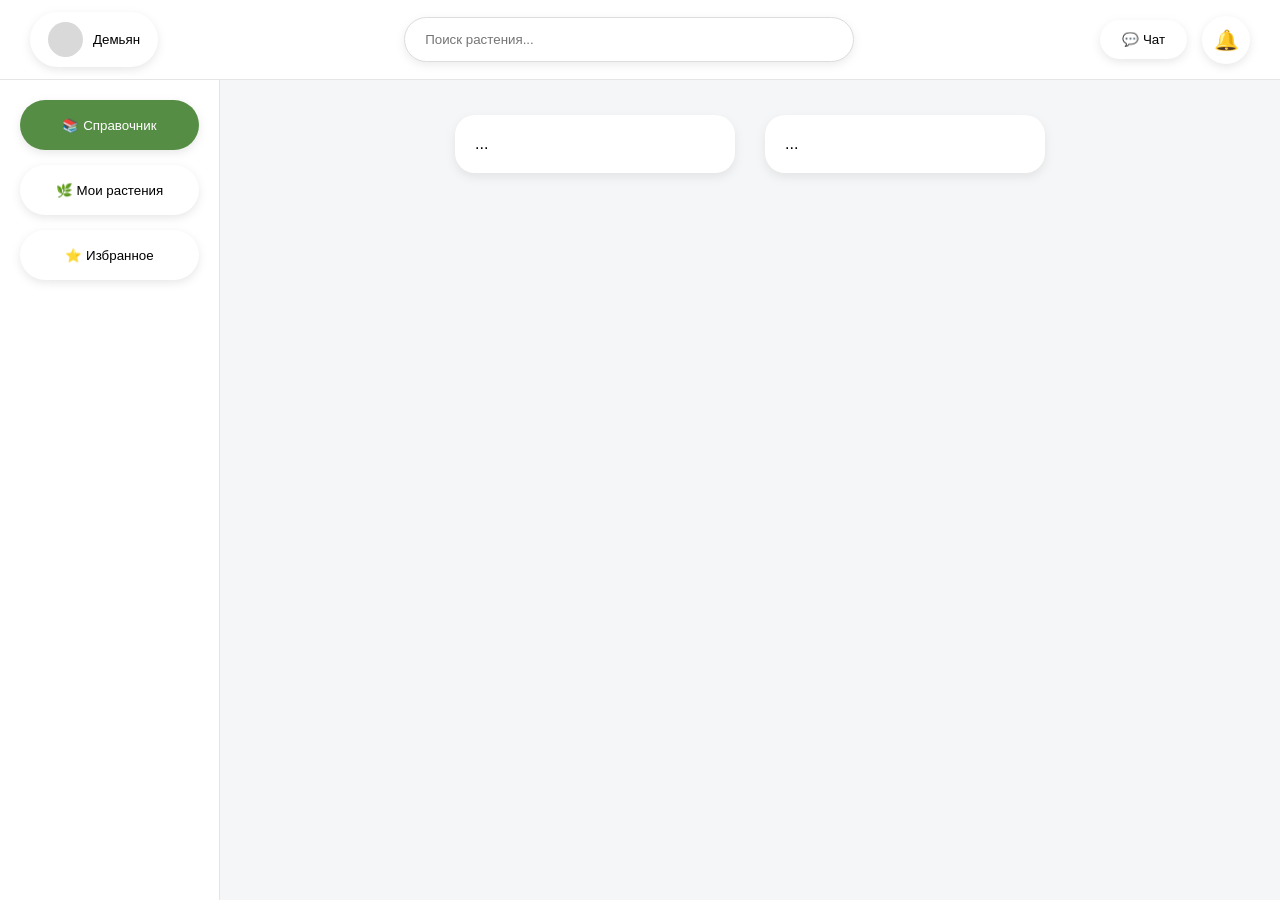
==== layouts/index.html @ 8041c528 "Added badge for notification and red button 'clear all'" ====
<!DOCTYPE html>
<html lang="ru">
<head>
    <meta charset="UTF-8">
    <meta name="viewport" content="width=device-width, initial-scale=1.0">
    <link rel="stylesheet" href="../styles/homePage.css">
    <link rel="icon" href="../images/icon.png" type="image/png">
    <title>PlantCare</title>
</head>
<body>
    <header>

    <button class="account-btn" data-page="account">
        <div class="account-icon"></div>
        Демьян
    </button>

    <input class="search" type="text" placeholder="Поиск растения...">

    <div class="header-right">

        <button class="chat-btn" data-page="chat">
            💬 Чат
        </button>

        <button class="notification-btn" data-page="notifications">
            🔔
            <span class="notification-badge" id="notification-badge"></span>
        </button>

    </div>

</header>

    <main>
        <aside>

            <button class="menu-btn active" data-page="catalog">
                📚 Справочник
            </button>

            <button class="menu-btn" data-page="myPlants">
                🌿 Мои растения
            </button>

            <button class="menu-btn" data-page="favorites">
                ⭐ Избранное
            </button>

        </aside>

        <section id="content"></section>
    </main>

    <script src="../scripts/app.js"></script>
</body>
</html>
---- styles/homePage.css ----
*{
    margin: 0;
    padding: 0;
    box-sizing: border-box;
    font-family: Arial, Helvetica, sans-serif;
}

body{
    background: #f5f6f7;
    height: 100vh;
}

header{
    height: 80px;
    display: flex;
    align-items: center;
    justify-content: space-between;
    padding: 0 30px;
    background: #FFFFFF;
    border-bottom: 1px solid #e5e5e5;
}

.account-btn{
    display: flex;
    align-items: center;
    gap: 10px;
    padding: 10px 18px;
    border: none;
    border-radius: 50px;
    background: white;
    cursor: pointer;
    box-shadow: 0 3px 8px rgba(128,128,128,.18);
    transition: .2s;
}

.account-btn:hover{
    background: #C8D030;
}

.account-icon{
    width: 35px;
    height: 35px;
    border-radius: 50%;
    background: #d9d9d9;
}

.search{
    width: 450px;
    height: 45px;
    border-radius: 50px;
    border: 1px solid #dddddd;
    padding: 0 20px;
    outline: none;
    box-shadow: 0 3px 8px rgba(128,128,128,.15);
}

.header-right{
    display: flex;
    align-items: center;
    gap: 15px;
}

.chat-btn{
    padding: 12px 22px;
    border: none;
    border-radius: 50px;
    background: white;
    cursor: pointer;
    box-shadow: 0 3px 8px rgba(128,128,128,.18);
    transition: .2s;
}

.chat-btn:hover{
    background: #C8D030;
}

.notification-btn{
    position: relative;
    width: 48px;
    height: 48px;
    border: none;
    border-radius: 50%;
    background: white;
    cursor: pointer;
    box-shadow: 0 3px 8px rgba(128,128,128,.18);
    transition: .2s;

    display: inline-flex;
    align-items: center;
    justify-content: center;
    font-size: 20px;
}

.notification-btn:hover{
    background: #C8D030;
}

.notification-badge {
    position: absolute;
    top: 2px;      
    right: 2px;    
    width: 12px; 
    height: 12px;
    background-color: #ff4d4f; 
    border-radius: 50%;
    border: 2px solid white; 
    
    display: none;  
    z-index: 10;  
}

.notifications-page {
    position: relative;
    min-height: 100%;
    display: flex;
    flex-direction: column;
    gap: 15px;
    padding-bottom: 80px;
}

.notifications-list {
    display: flex;
    flex-direction: column;
    gap: 15px;
}

.notification-card {
    background: white;
    padding: 20px;
    border-radius: 20px;
    box-shadow: 0 4px 10px rgba(128, 128, 128, .15);
    display: flex;
    justify-content: space-between;
    align-items: flex-start;
    position: relative;
    transition: transform 0.2s, opacity 0.2s;
}

.notification-content h3 {
    margin-bottom: 8px;
    color: #333;
    font-size: 1.1rem;
}

.notification-content p {
    color: #666;
    font-size: 0.95rem;
    line-height: 1.4;
}

.close-notification-btn {
    background: none;
    border: none;
    font-size: 20px;
    color: #999;
    cursor: pointer;
    transition: color 0.2s;
    padding: 0 5px;
    line-height: 1;
}

.close-notification-btn:hover {
    color: #568D44;
}

.clear-all-container {
    position: fixed;
    bottom: 35px;
    right: 35px;
    z-index: 10;
}

.clear-all-btn {
    height: 50px;
    padding: 0 25px;
    border: none;
    border-radius: 30px;
    background: #ff4d4f;
    color: #333;
    font-weight: bold;
    cursor: pointer;
    box-shadow: 0 4px 12px rgba(128, 128, 128, .25);
    transition: .2s;
}

.clear-all-btn:hover {
    background: #ff7875;
}

main{

    display: flex;

    height: calc(100vh - 80px);

}

aside{

    width: 220px;

    background: white;

    border-right: 1px solid #e5e5e5;

    padding: 20px;

    display: flex;
    flex-direction: column;
    gap: 15px;

}

.menu-btn{

    height: 50px;

    border: none;

    border-radius: 30px;

    background: white;

    cursor: pointer;

    box-shadow: 0 3px 8px rgba(128,128,128,.18);

    transition: .2s;

}

.menu-btn:hover{

    background: #C8D030;

}

.active{

    background: #568D44;

    color: white;

}

section{

    flex: 1;

    padding: 35px;

    overflow-y: auto;

}

.plants-container{

    display: flex;

    flex-wrap: wrap;

    justify-content: center;

    gap: 30px;

}

article{

    width: 280px;

    padding: 20px;

    background: white;

    border-radius: 20px;

    box-shadow: 0 4px 10px rgba(128,128,128,.15);

}

article h2{

    margin-bottom: 15px;

}

article p{

    margin-bottom: 10px;

}

article button{

    margin-top: 10px;

    width: 100%;

    height: 42px;

    border: none;

    border-radius: 30px;

    background: white;

    cursor: pointer;

    box-shadow: 0 3px 8px rgba(128,128,128,.18);

    transition: .2s;

}

article button:hover{

    background: #C8D030;

}
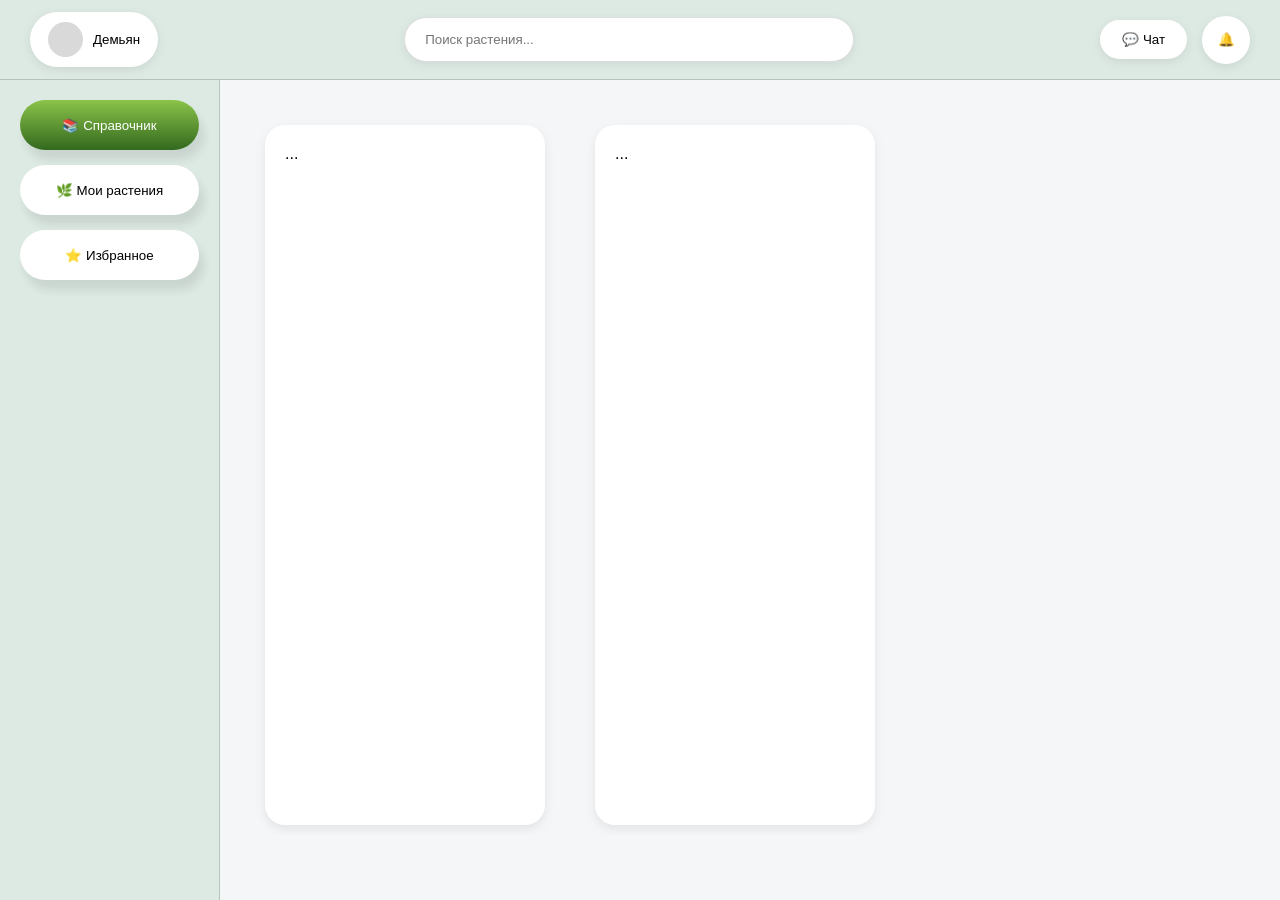
==== commit 848dc801: "Merge branch 'main' into cards" ====
--- a/layouts/index.html
+++ b/layouts/index.html
@@ -25,7 +25,6 @@
 
         <button class="notification-btn" data-page="notifications">
             🔔
-            <span class="notification-badge" id="notification-badge"></span>
         </button>
 
     </div>
--- a/styles/homePage.css
+++ b/styles/homePage.css
@@ -12,24 +12,34 @@
 
 header{
     height: 80px;
+
     display: flex;
     align-items: center;
     justify-content: space-between;
+
     padding: 0 30px;
-    background: #FFFFFF;
-    border-bottom: 1px solid #e5e5e5;
+
+    background: rgb(221, 234, 227);
+
+    border-bottom: 1px solid rgb(181, 195, 188);
 }
 
 .account-btn{
     display: flex;
     align-items: center;
     gap: 10px;
+
     padding: 10px 18px;
+
     border: none;
     border-radius: 50px;
-    background: white;
-    cursor: pointer;
+
+    background: white;
+
+    cursor: pointer;
+
     box-shadow: 0 3px 8px rgba(128,128,128,.18);
+
     transition: .2s;
 }
 
@@ -40,17 +50,23 @@
 .account-icon{
     width: 35px;
     height: 35px;
+
     border-radius: 50%;
+
     background: #d9d9d9;
 }
 
 .search{
     width: 450px;
     height: 45px;
+
     border-radius: 50px;
     border: 1px solid #dddddd;
+
     padding: 0 20px;
+
     outline: none;
+
     box-shadow: 0 3px 8px rgba(128,128,128,.15);
 }
 
@@ -61,52 +77,45 @@
 }
 
 .chat-btn{
+
     padding: 12px 22px;
+
     border: none;
     border-radius: 50px;
-    background: white;
-    cursor: pointer;
+
+    background: white;
+
+    cursor: pointer;
+
     box-shadow: 0 3px 8px rgba(128,128,128,.18);
+
     transition: .2s;
 }
 
 .chat-btn:hover{
-    background: #C8D030;
+    background: #9ACD32;
 }
 
 .notification-btn{
-    position: relative;
+
     width: 48px;
     height: 48px;
-    border: none;
+
+    border: none;
+
     border-radius: 50%;
-    background: white;
-    cursor: pointer;
+
+    background: white;
+
+    cursor: pointer;
+
     box-shadow: 0 3px 8px rgba(128,128,128,.18);
-    transition: .2s;
-
-    display: inline-flex;
-    align-items: center;
-    justify-content: center;
-    font-size: 20px;
+
+    transition: .2s;
 }
 
 .notification-btn:hover{
-    background: #C8D030;
-}
-
-.notification-badge {
-    position: absolute;
-    top: 2px;      
-    right: 2px;    
-    width: 12px; 
-    height: 12px;
-    background-color: #ff4d4f; 
-    border-radius: 50%;
-    border: 2px solid white; 
-    
-    display: none;  
-    z-index: 10;  
+    background: #9ACD32;
 }
 
 .notifications-page {
@@ -175,7 +184,7 @@
     padding: 0 25px;
     border: none;
     border-radius: 30px;
-    background: #ff4d4f;
+    background: white;
     color: #333;
     font-weight: bold;
     cursor: pointer;
@@ -184,7 +193,7 @@
 }
 
 .clear-all-btn:hover {
-    background: #ff7875;
+    background: #C8D030;
 }
 
 main{
@@ -199,7 +208,7 @@
 
     width: 220px;
 
-    background: white;
+    background: rgb(221, 234, 227);
 
     border-right: 1px solid #e5e5e5;
 
@@ -208,6 +217,7 @@
     display: flex;
     flex-direction: column;
     gap: 15px;
+    border-right: 1px solid rgb(181, 195, 188);
 
 }
 
@@ -223,22 +233,25 @@
 
     cursor: pointer;
 
-    box-shadow: 0 3px 8px rgba(128,128,128,.18);
-
-    transition: .2s;
+    box-shadow: 5px 10px 8px rgba(50, 50, 50, 0.108);
+
+    transition: all 0.3s ease;
 
 }
 
 .menu-btn:hover{
 
-    background: #C8D030;
-
-}
-
+    background: linear-gradient(#8abe45,#4acc43);
+    transform: scale(1.05) translateY(-2px); 
+    box-shadow: 0 10px 20px rgba(0,0,0,0.2);
+}
+.menu-btn:active {
+    transform: scale(0.95) translateY(0); 
+    box-shadow: 0 5px 10px rgba(0,0,0,0.2);
+}
 .active{
 
-    background: #568D44;
-
+    background: linear-gradient(#8bc34a,#33691e);
     color: white;
 
 }
@@ -255,14 +268,34 @@
 
 .plants-container{
 
-    display: flex;
-
-    flex-wrap: wrap;
+    display: grid;
+
+    grid-template-columns: repeat(3, 1fr);
+
+    gap: 20px;
+
+    height: 80vh;
+
+    overflow-y: auto;
+
+    padding: 10px;
+
+}
+
+.card{
+    height: 400px;
+
+    border-radius: 15%;
+
+    background-color: #f0f0f0;
+
+    border: 1px solid #ccc;
+
+    display: flex;
+
+    align-items: center;
 
     justify-content: center;
-
-    gap: 30px;
-
 }
 
 article{
@@ -307,7 +340,7 @@
 
     cursor: pointer;
 
-    box-shadow: 0 3px 8px rgba(128,128,128,.18);
+    box-shadow: 0 4px 10px rgba(128,128,128,.18);
 
     transition: .2s;
 
@@ -315,6 +348,7 @@
 
 article button:hover{
 
-    background: #C8D030;
-
-}+    background: #9ACD32;
+
+}
+
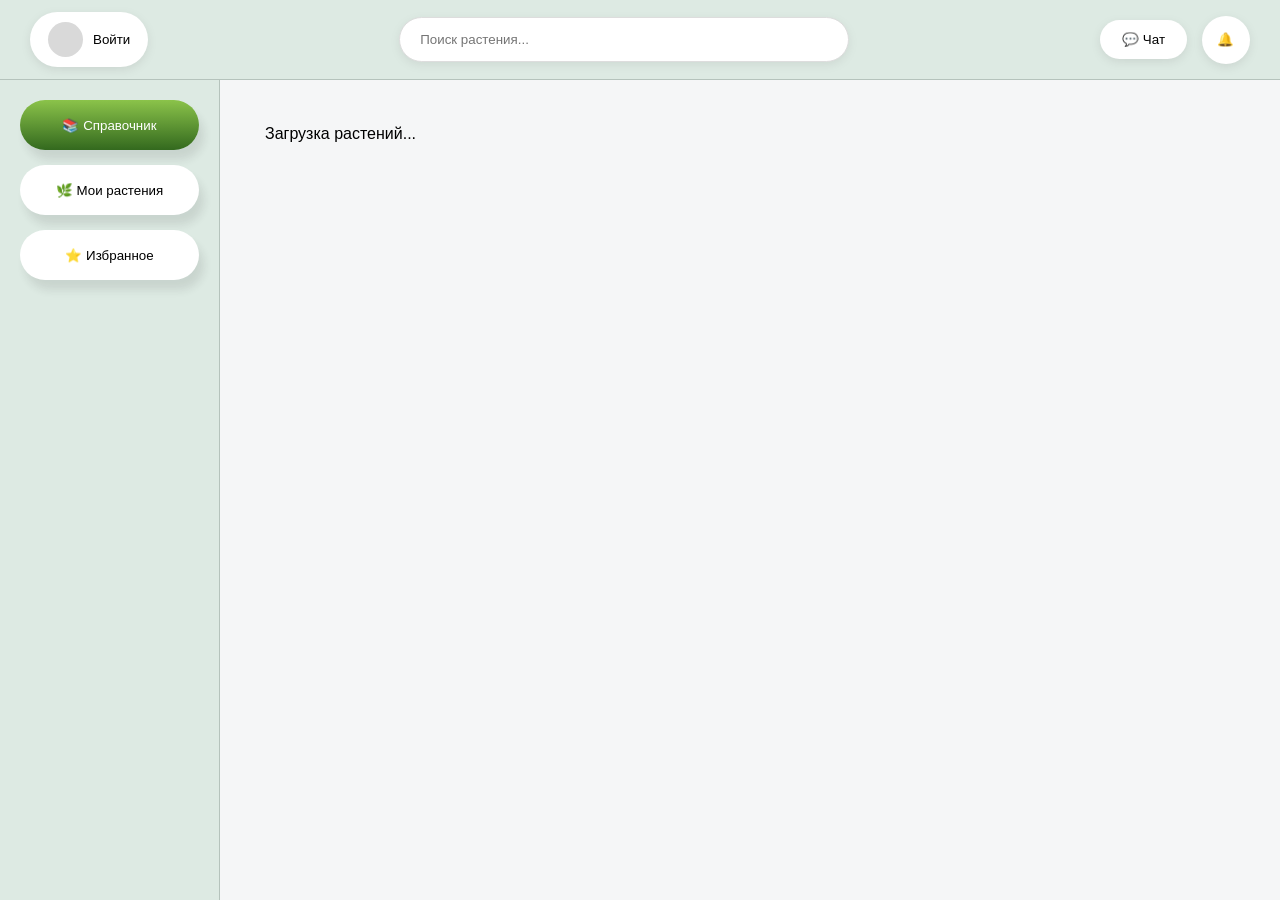
==== commit a7d30b19: "all user interface" ====
--- a/layouts/index.html
+++ b/layouts/index.html
@@ -12,7 +12,7 @@
 
     <button class="account-btn" data-page="account">
         <div class="account-icon"></div>
-        Демьян
+        <span class="account-label">Войти</span>
     </button>
 
     <input class="search" type="text" placeholder="Поиск растения...">
@@ -51,6 +51,7 @@
         <section id="content"></section>
     </main>
 
+    <script src="../scripts/auth.js"></script>
     <script src="../scripts/app.js"></script>
 </body>
 </html>
--- a/styles/homePage.css
+++ b/styles/homePage.css
@@ -312,6 +312,22 @@
 
 }
 
+.plant-card-image{
+
+    width: 100%;
+
+    height: 160px;
+
+    object-fit: cover;
+
+    border-radius: 14px;
+
+    margin-bottom: 14px;
+
+    background: #e8ede9;
+
+}
+
 article h2{
 
     margin-bottom: 15px;
@@ -352,3 +368,173 @@
 
 }
 
+.account-page{
+
+    display: flex;
+
+    justify-content: center;
+
+    padding: 20px;
+
+}
+
+.account-card{
+
+    width: 100%;
+
+    max-width: 480px;
+
+    padding: 28px;
+
+    background: white;
+
+    border-radius: 24px;
+
+    box-shadow: 0 4px 10px rgba(128,128,128,.15);
+
+}
+
+.account-card h2,
+.account-card h3{
+
+    margin-bottom: 12px;
+
+}
+
+.account-subtitle{
+
+    margin-bottom: 20px;
+
+    color: #555;
+
+}
+
+.account-tabs{
+
+    display: flex;
+
+    gap: 10px;
+
+    margin-bottom: 20px;
+
+}
+
+.account-tab{
+
+    flex: 1;
+
+    height: 42px;
+
+    border: none;
+
+    border-radius: 20px;
+
+    background: #eef3ef;
+
+    cursor: pointer;
+
+}
+
+.account-tab.active{
+
+    background: #9ACD32;
+
+}
+
+.account-form{
+
+    display: flex;
+
+    flex-direction: column;
+
+    gap: 14px;
+
+}
+
+.account-form label{
+
+    display: flex;
+
+    flex-direction: column;
+
+    gap: 6px;
+
+    font-size: 14px;
+
+}
+
+.account-form input{
+
+    height: 42px;
+
+    border: 1px solid #ddd;
+
+    border-radius: 14px;
+
+    padding: 0 14px;
+
+}
+
+.account-form-secondary{
+
+    margin-top: 24px;
+
+    padding-top: 24px;
+
+    border-top: 1px solid #e8e8e8;
+
+}
+
+.account-submit,
+.account-logout{
+
+    height: 44px;
+
+    border: none;
+
+    border-radius: 22px;
+
+    cursor: pointer;
+
+}
+
+.account-submit{
+
+    background: #9ACD32;
+
+}
+
+.account-logout{
+
+    margin-top: 16px;
+
+    width: 100%;
+
+    background: white;
+
+    box-shadow: 0 4px 10px rgba(128,128,128,.18);
+
+}
+
+.account-message{
+
+    margin-top: 16px;
+
+    min-height: 20px;
+
+    color: #2f6b2f;
+
+}
+
+.account-message.error{
+
+    color: #b00020;
+
+}
+
+.hidden{
+
+    display: none;
+
+}
+
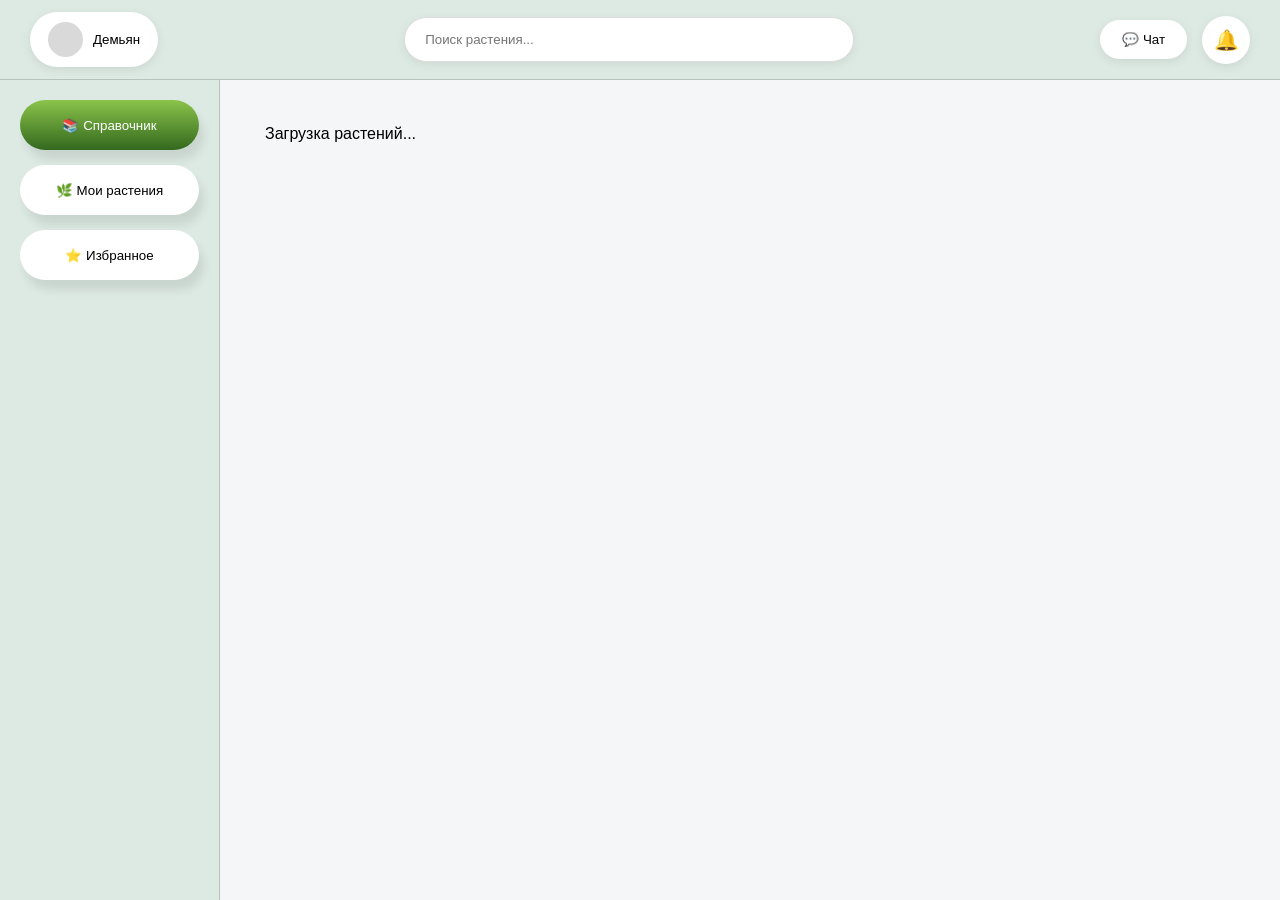
==== commit 1f5af23d: "Merged notifications-page into main" ====
--- a/layouts/index.html
+++ b/layouts/index.html
@@ -12,7 +12,7 @@
 
     <button class="account-btn" data-page="account">
         <div class="account-icon"></div>
-        <span class="account-label">Войти</span>
+        Демьян
     </button>
 
     <input class="search" type="text" placeholder="Поиск растения...">
@@ -25,6 +25,7 @@
 
         <button class="notification-btn" data-page="notifications">
             🔔
+            <span class="notification-badge" id="notification-badge"></span>
         </button>
 
     </div>
@@ -51,7 +52,6 @@
         <section id="content"></section>
     </main>
 
-    <script src="../scripts/auth.js"></script>
     <script src="../scripts/app.js"></script>
 </body>
 </html>
--- a/styles/homePage.css
+++ b/styles/homePage.css
@@ -12,15 +12,11 @@
 
 header{
     height: 80px;
-
     display: flex;
     align-items: center;
     justify-content: space-between;
-
     padding: 0 30px;
-
     background: rgb(221, 234, 227);
-
     border-bottom: 1px solid rgb(181, 195, 188);
 }
 
@@ -28,18 +24,12 @@
     display: flex;
     align-items: center;
     gap: 10px;
-
     padding: 10px 18px;
-
     border: none;
     border-radius: 50px;
-
-    background: white;
-
-    cursor: pointer;
-
+    background: white;
+    cursor: pointer;
     box-shadow: 0 3px 8px rgba(128,128,128,.18);
-
     transition: .2s;
 }
 
@@ -50,23 +40,17 @@
 .account-icon{
     width: 35px;
     height: 35px;
-
     border-radius: 50%;
-
     background: #d9d9d9;
 }
 
 .search{
     width: 450px;
     height: 45px;
-
     border-radius: 50px;
     border: 1px solid #dddddd;
-
     padding: 0 20px;
-
     outline: none;
-
     box-shadow: 0 3px 8px rgba(128,128,128,.15);
 }
 
@@ -77,18 +61,12 @@
 }
 
 .chat-btn{
-
     padding: 12px 22px;
-
     border: none;
     border-radius: 50px;
-
-    background: white;
-
-    cursor: pointer;
-
+    background: white;
+    cursor: pointer;
     box-shadow: 0 3px 8px rgba(128,128,128,.18);
-
     transition: .2s;
 }
 
@@ -97,25 +75,38 @@
 }
 
 .notification-btn{
-
+    position: relative;
     width: 48px;
     height: 48px;
-
-    border: none;
-
+    border: none;
     border-radius: 50%;
-
-    background: white;
-
-    cursor: pointer;
-
+    background: white;
+    cursor: pointer;
     box-shadow: 0 3px 8px rgba(128,128,128,.18);
-
-    transition: .2s;
+    transition: .2s;
+
+    display: inline-flex;
+    align-items: center;
+    justify-content: center;
+    font-size: 20px;
 }
 
 .notification-btn:hover{
     background: #9ACD32;
+}
+
+.notification-badge {
+    position: absolute;
+    top: 2px;      
+    right: 2px;    
+    width: 12px; 
+    height: 12px;
+    background-color: #ff4d4f; 
+    border-radius: 50%;
+    border: 2px solid white; 
+    
+    display: none;  
+    z-index: 10;  
 }
 
 .notifications-page {
@@ -184,7 +175,7 @@
     padding: 0 25px;
     border: none;
     border-radius: 30px;
-    background: white;
+    background: #ff4d4f;
     color: #333;
     font-weight: bold;
     cursor: pointer;
@@ -193,7 +184,7 @@
 }
 
 .clear-all-btn:hover {
-    background: #C8D030;
+    background: #ff7875;
 }
 
 main{
@@ -312,40 +303,24 @@
 
 }
 
-.plant-card-image{
+article h2{
+
+    margin-bottom: 15px;
+
+}
+
+article p{
+
+    margin-bottom: 10px;
+
+}
+
+article button{
+
+    margin-top: 10px;
 
     width: 100%;
 
-    height: 160px;
-
-    object-fit: cover;
-
-    border-radius: 14px;
-
-    margin-bottom: 14px;
-
-    background: #e8ede9;
-
-}
-
-article h2{
-
-    margin-bottom: 15px;
-
-}
-
-article p{
-
-    margin-bottom: 10px;
-
-}
-
-article button{
-
-    margin-top: 10px;
-
-    width: 100%;
-
     height: 42px;
 
     border: none;
@@ -368,173 +343,3 @@
 
 }
 
-.account-page{
-
-    display: flex;
-
-    justify-content: center;
-
-    padding: 20px;
-
-}
-
-.account-card{
-
-    width: 100%;
-
-    max-width: 480px;
-
-    padding: 28px;
-
-    background: white;
-
-    border-radius: 24px;
-
-    box-shadow: 0 4px 10px rgba(128,128,128,.15);
-
-}
-
-.account-card h2,
-.account-card h3{
-
-    margin-bottom: 12px;
-
-}
-
-.account-subtitle{
-
-    margin-bottom: 20px;
-
-    color: #555;
-
-}
-
-.account-tabs{
-
-    display: flex;
-
-    gap: 10px;
-
-    margin-bottom: 20px;
-
-}
-
-.account-tab{
-
-    flex: 1;
-
-    height: 42px;
-
-    border: none;
-
-    border-radius: 20px;
-
-    background: #eef3ef;
-
-    cursor: pointer;
-
-}
-
-.account-tab.active{
-
-    background: #9ACD32;
-
-}
-
-.account-form{
-
-    display: flex;
-
-    flex-direction: column;
-
-    gap: 14px;
-
-}
-
-.account-form label{
-
-    display: flex;
-
-    flex-direction: column;
-
-    gap: 6px;
-
-    font-size: 14px;
-
-}
-
-.account-form input{
-
-    height: 42px;
-
-    border: 1px solid #ddd;
-
-    border-radius: 14px;
-
-    padding: 0 14px;
-
-}
-
-.account-form-secondary{
-
-    margin-top: 24px;
-
-    padding-top: 24px;
-
-    border-top: 1px solid #e8e8e8;
-
-}
-
-.account-submit,
-.account-logout{
-
-    height: 44px;
-
-    border: none;
-
-    border-radius: 22px;
-
-    cursor: pointer;
-
-}
-
-.account-submit{
-
-    background: #9ACD32;
-
-}
-
-.account-logout{
-
-    margin-top: 16px;
-
-    width: 100%;
-
-    background: white;
-
-    box-shadow: 0 4px 10px rgba(128,128,128,.18);
-
-}
-
-.account-message{
-
-    margin-top: 16px;
-
-    min-height: 20px;
-
-    color: #2f6b2f;
-
-}
-
-.account-message.error{
-
-    color: #b00020;
-
-}
-
-.hidden{
-
-    display: none;
-
-}
-
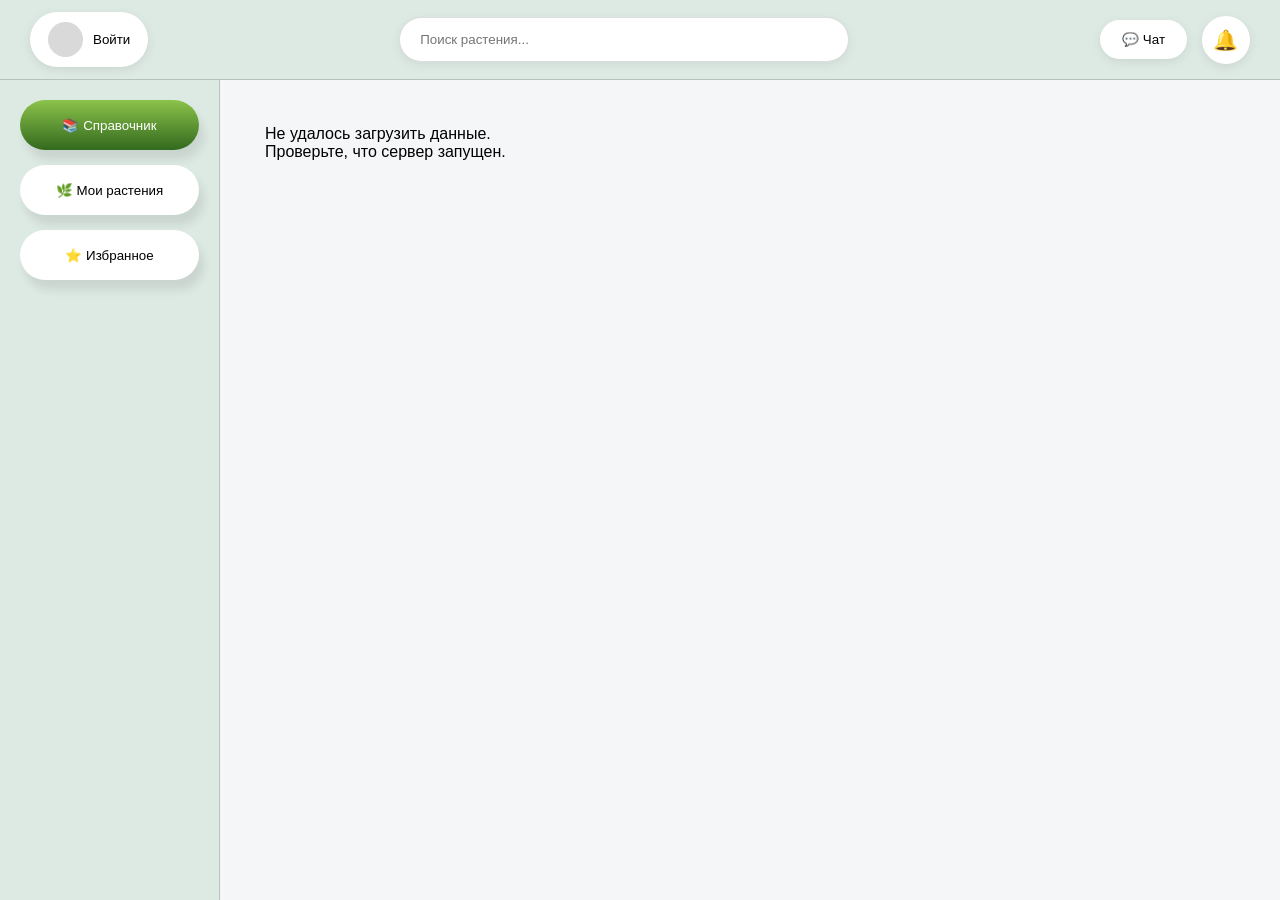
==== commit 4ada9d14: "fix accounts" ====
--- a/layouts/index.html
+++ b/layouts/index.html
@@ -12,7 +12,7 @@
 
     <button class="account-btn" data-page="account">
         <div class="account-icon"></div>
-        Демьян
+        <span class="account-label">Войти</span>
     </button>
 
     <input class="search" type="text" placeholder="Поиск растения...">
@@ -25,7 +25,6 @@
 
         <button class="notification-btn" data-page="notifications">
             🔔
-            <span class="notification-badge" id="notification-badge"></span>
         </button>
 
     </div>
@@ -52,6 +51,8 @@
         <section id="content"></section>
     </main>
 
+    <script src="../scripts/auth.js"></script>
+    <script src="../scripts/catalog.js"></script>
     <script src="../scripts/app.js"></script>
 </body>
 </html>
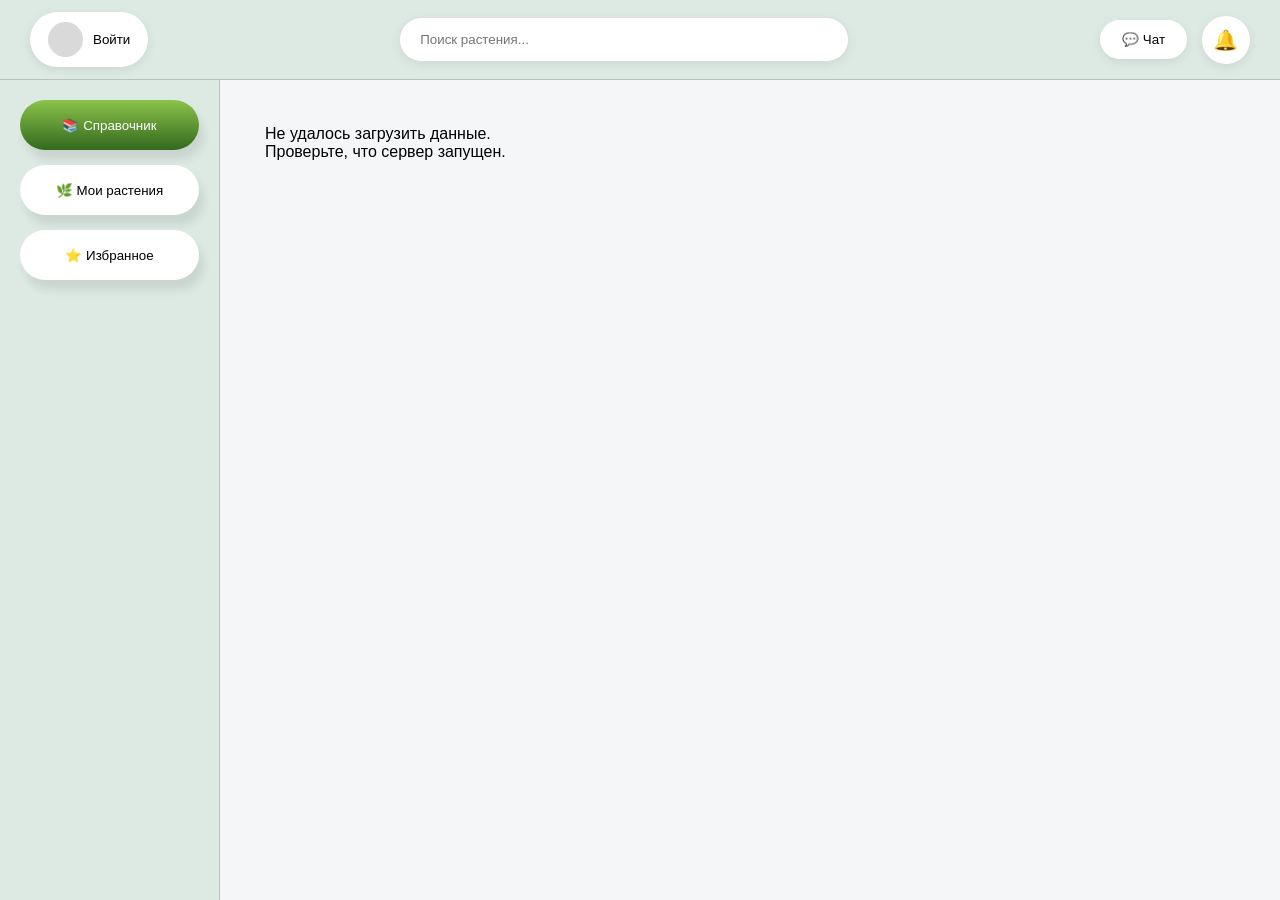
==== commit 9a2d33e9: "Merge branch 'main' of https://github.com/per777duck/plant-care-assistant" ====
--- a/layouts/index.html
+++ b/layouts/index.html
@@ -25,6 +25,7 @@
 
         <button class="notification-btn" data-page="notifications">
             🔔
+            <span class="notification-badge" id="notification-badge"></span>
         </button>
 
     </div>
--- a/styles/homePage.css
+++ b/styles/homePage.css
@@ -303,6 +303,22 @@
 
 }
 
+.plant-card-image{
+
+    width: 100%;
+
+    height: 160px;
+
+    object-fit: cover;
+
+    border-radius: 14px;
+
+    margin-bottom: 14px;
+
+    background: #e8ede9;
+
+}
+
 article h2{
 
     margin-bottom: 15px;
@@ -343,3 +359,173 @@
 
 }
 
+.account-page{
+
+    display: flex;
+
+    justify-content: center;
+
+    padding: 20px;
+
+}
+
+.account-card{
+
+    width: 100%;
+
+    max-width: 480px;
+
+    padding: 28px;
+
+    background: white;
+
+    border-radius: 24px;
+
+    box-shadow: 0 4px 10px rgba(128,128,128,.15);
+
+}
+
+.account-card h2,
+.account-card h3{
+
+    margin-bottom: 12px;
+
+}
+
+.account-subtitle{
+
+    margin-bottom: 20px;
+
+    color: #555;
+
+}
+
+.account-tabs{
+
+    display: flex;
+
+    gap: 10px;
+
+    margin-bottom: 20px;
+
+}
+
+.account-tab{
+
+    flex: 1;
+
+    height: 42px;
+
+    border: none;
+
+    border-radius: 20px;
+
+    background: #eef3ef;
+
+    cursor: pointer;
+
+}
+
+.account-tab.active{
+
+    background: #9ACD32;
+
+}
+
+.account-form{
+
+    display: flex;
+
+    flex-direction: column;
+
+    gap: 14px;
+
+}
+
+.account-form label{
+
+    display: flex;
+
+    flex-direction: column;
+
+    gap: 6px;
+
+    font-size: 14px;
+
+}
+
+.account-form input{
+
+    height: 42px;
+
+    border: 1px solid #ddd;
+
+    border-radius: 14px;
+
+    padding: 0 14px;
+
+}
+
+.account-form-secondary{
+
+    margin-top: 24px;
+
+    padding-top: 24px;
+
+    border-top: 1px solid #e8e8e8;
+
+}
+
+.account-submit,
+.account-logout{
+
+    height: 44px;
+
+    border: none;
+
+    border-radius: 22px;
+
+    cursor: pointer;
+
+}
+
+.account-submit{
+
+    background: #9ACD32;
+
+}
+
+.account-logout{
+
+    margin-top: 16px;
+
+    width: 100%;
+
+    background: white;
+
+    box-shadow: 0 4px 10px rgba(128,128,128,.18);
+
+}
+
+.account-message{
+
+    margin-top: 16px;
+
+    min-height: 20px;
+
+    color: #2f6b2f;
+
+}
+
+.account-message.error{
+
+    color: #b00020;
+
+}
+
+.hidden{
+
+    display: none;
+
+}
+
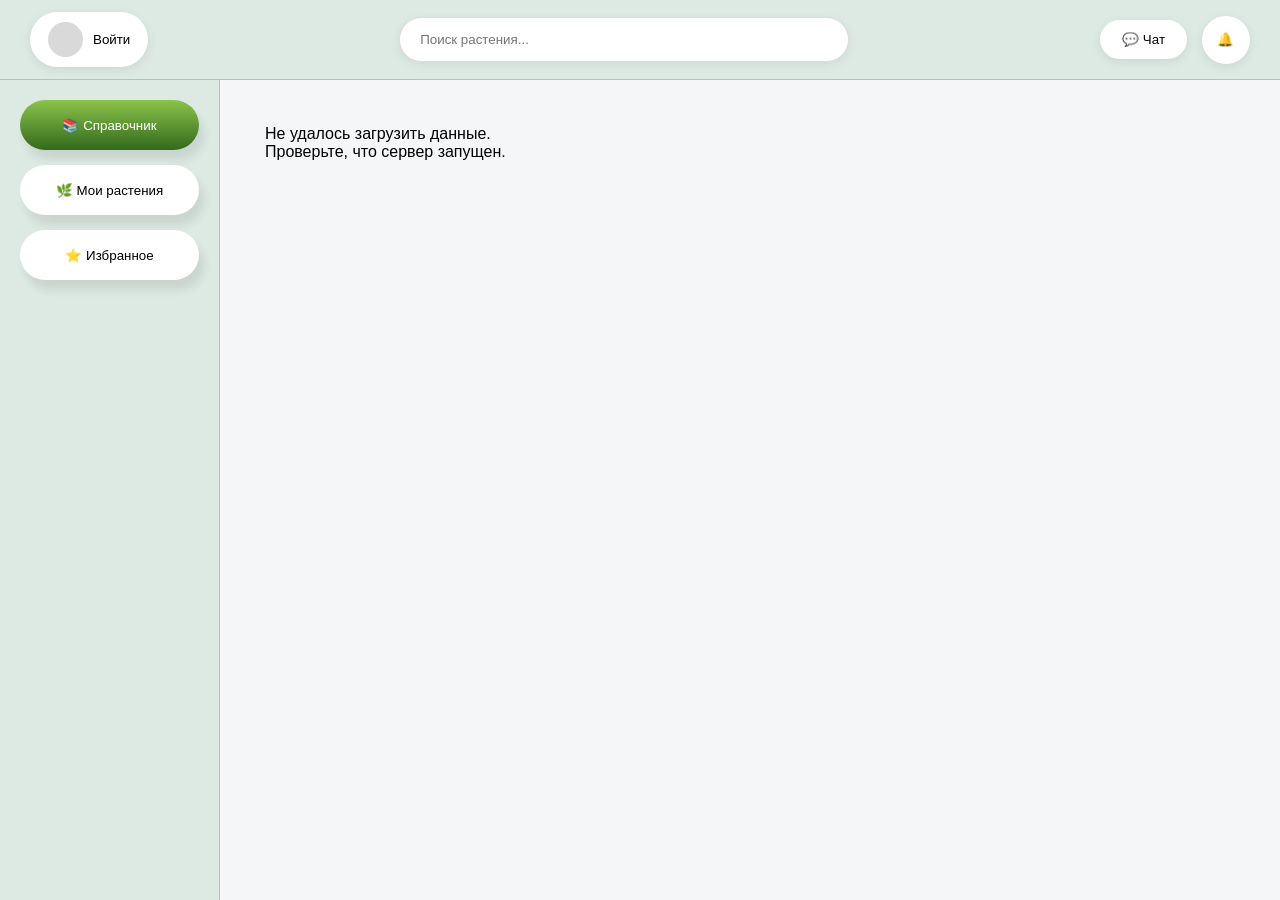
==== commit c646561b: "final basic version" ====
--- a/layouts/index.html
+++ b/layouts/index.html
@@ -25,7 +25,6 @@
 
         <button class="notification-btn" data-page="notifications">
             🔔
-            <span class="notification-badge" id="notification-badge"></span>
         </button>
 
     </div>
@@ -53,7 +52,10 @@
     </main>
 
     <script src="../scripts/auth.js"></script>
+    <script src="../scripts/plantActions.js"></script>
     <script src="../scripts/catalog.js"></script>
+    <script src="../scripts/favorites.js"></script>
+    <script src="../scripts/myPlants.js"></script>
     <script src="../scripts/app.js"></script>
 </body>
 </html>
--- a/styles/homePage.css
+++ b/styles/homePage.css
@@ -12,11 +12,15 @@
 
 header{
     height: 80px;
+
     display: flex;
     align-items: center;
     justify-content: space-between;
+
     padding: 0 30px;
+
     background: rgb(221, 234, 227);
+
     border-bottom: 1px solid rgb(181, 195, 188);
 }
 
@@ -24,12 +28,18 @@
     display: flex;
     align-items: center;
     gap: 10px;
+
     padding: 10px 18px;
+
     border: none;
     border-radius: 50px;
-    background: white;
-    cursor: pointer;
+
+    background: white;
+
+    cursor: pointer;
+
     box-shadow: 0 3px 8px rgba(128,128,128,.18);
+
     transition: .2s;
 }
 
@@ -40,17 +50,23 @@
 .account-icon{
     width: 35px;
     height: 35px;
+
     border-radius: 50%;
+
     background: #d9d9d9;
 }
 
 .search{
     width: 450px;
     height: 45px;
+
     border-radius: 50px;
     border: 1px solid #dddddd;
+
     padding: 0 20px;
+
     outline: none;
+
     box-shadow: 0 3px 8px rgba(128,128,128,.15);
 }
 
@@ -61,12 +77,18 @@
 }
 
 .chat-btn{
+
     padding: 12px 22px;
+
     border: none;
     border-radius: 50px;
-    background: white;
-    cursor: pointer;
+
+    background: white;
+
+    cursor: pointer;
+
     box-shadow: 0 3px 8px rgba(128,128,128,.18);
+
     transition: .2s;
 }
 
@@ -75,38 +97,25 @@
 }
 
 .notification-btn{
-    position: relative;
+
     width: 48px;
     height: 48px;
-    border: none;
+
+    border: none;
+
     border-radius: 50%;
-    background: white;
-    cursor: pointer;
+
+    background: white;
+
+    cursor: pointer;
+
     box-shadow: 0 3px 8px rgba(128,128,128,.18);
+
     transition: .2s;
-
-    display: inline-flex;
-    align-items: center;
-    justify-content: center;
-    font-size: 20px;
 }
 
 .notification-btn:hover{
     background: #9ACD32;
-}
-
-.notification-badge {
-    position: absolute;
-    top: 2px;      
-    right: 2px;    
-    width: 12px; 
-    height: 12px;
-    background-color: #ff4d4f; 
-    border-radius: 50%;
-    border: 2px solid white; 
-    
-    display: none;  
-    z-index: 10;  
 }
 
 .notifications-page {
@@ -175,7 +184,7 @@
     padding: 0 25px;
     border: none;
     border-radius: 30px;
-    background: #ff4d4f;
+    background: white;
     color: #333;
     font-weight: bold;
     cursor: pointer;
@@ -184,7 +193,7 @@
 }
 
 .clear-all-btn:hover {
-    background: #ff7875;
+    background: #C8D030;
 }
 
 main{
@@ -529,3 +538,213 @@
 
 }
 
+.plants-grid{
+
+    display: flex;
+
+    flex-wrap: wrap;
+
+    gap: 24px;
+
+    padding: 20px;
+
+}
+
+.collection-page{
+
+    padding: 20px;
+
+}
+
+.collection-page h1{
+
+    margin-bottom: 8px;
+
+}
+
+.collection-subtitle{
+
+    margin-bottom: 24px;
+
+    color: #555;
+
+}
+
+.plant-card-actions{
+
+    display: flex;
+
+    flex-direction: column;
+
+    gap: 10px;
+
+    margin-top: 12px;
+
+}
+
+.plant-action-btn{
+
+    width: 100%;
+
+    min-height: 42px;
+
+    border: none;
+
+    border-radius: 30px;
+
+    background: white;
+
+    cursor: pointer;
+
+    box-shadow: 0 4px 10px rgba(128,128,128,.18);
+
+    transition: .2s;
+
+}
+
+.plant-action-btn:hover:not(:disabled){
+
+    background: #9ACD32;
+
+}
+
+.plant-action-btn.active{
+
+    background: #d8f0b8;
+
+}
+
+.plant-action-btn:disabled{
+
+    opacity: .75;
+
+    cursor: default;
+
+}
+
+.plant-action-btn.danger{
+
+    background: #ffe8e8;
+
+}
+
+.plant-meta{
+
+    margin-top: 8px;
+
+    color: #666;
+
+}
+
+.auth-required{
+
+    max-width: 420px;
+
+    padding: 24px;
+
+    background: white;
+
+    border-radius: 20px;
+
+    box-shadow: 0 4px 10px rgba(128,128,128,.15);
+
+}
+
+.my-plants-list{
+
+    display: flex;
+
+    flex-direction: column;
+
+    gap: 24px;
+
+    padding: 20px;
+
+}
+
+.my-plant-card{
+
+    display: grid;
+
+    grid-template-columns: minmax(260px, 320px) 1fr;
+
+    gap: 24px;
+
+    padding: 24px;
+
+    background: white;
+
+    border-radius: 20px;
+
+    box-shadow: 0 4px 10px rgba(128,128,128,.15);
+
+}
+
+.my-plant-form{
+
+    display: flex;
+
+    flex-direction: column;
+
+    gap: 12px;
+
+}
+
+.my-plant-form label{
+
+    display: flex;
+
+    flex-direction: column;
+
+    gap: 6px;
+
+    font-size: 14px;
+
+}
+
+.my-plant-form input,
+.my-plant-form textarea{
+
+    padding: 10px 12px;
+
+    border: 1px solid #d0d0d0;
+
+    border-radius: 12px;
+
+    font: inherit;
+
+}
+
+.my-plant-form-actions{
+
+    display: flex;
+
+    gap: 12px;
+
+}
+
+.my-plant-message{
+
+    min-height: 20px;
+
+    color: #2f6b2f;
+
+}
+
+.my-plant-message.error{
+
+    color: #b00020;
+
+}
+
+@media (max-width: 900px){
+
+    .my-plant-card{
+
+        grid-template-columns: 1fr;
+
+    }
+
+}
+
+
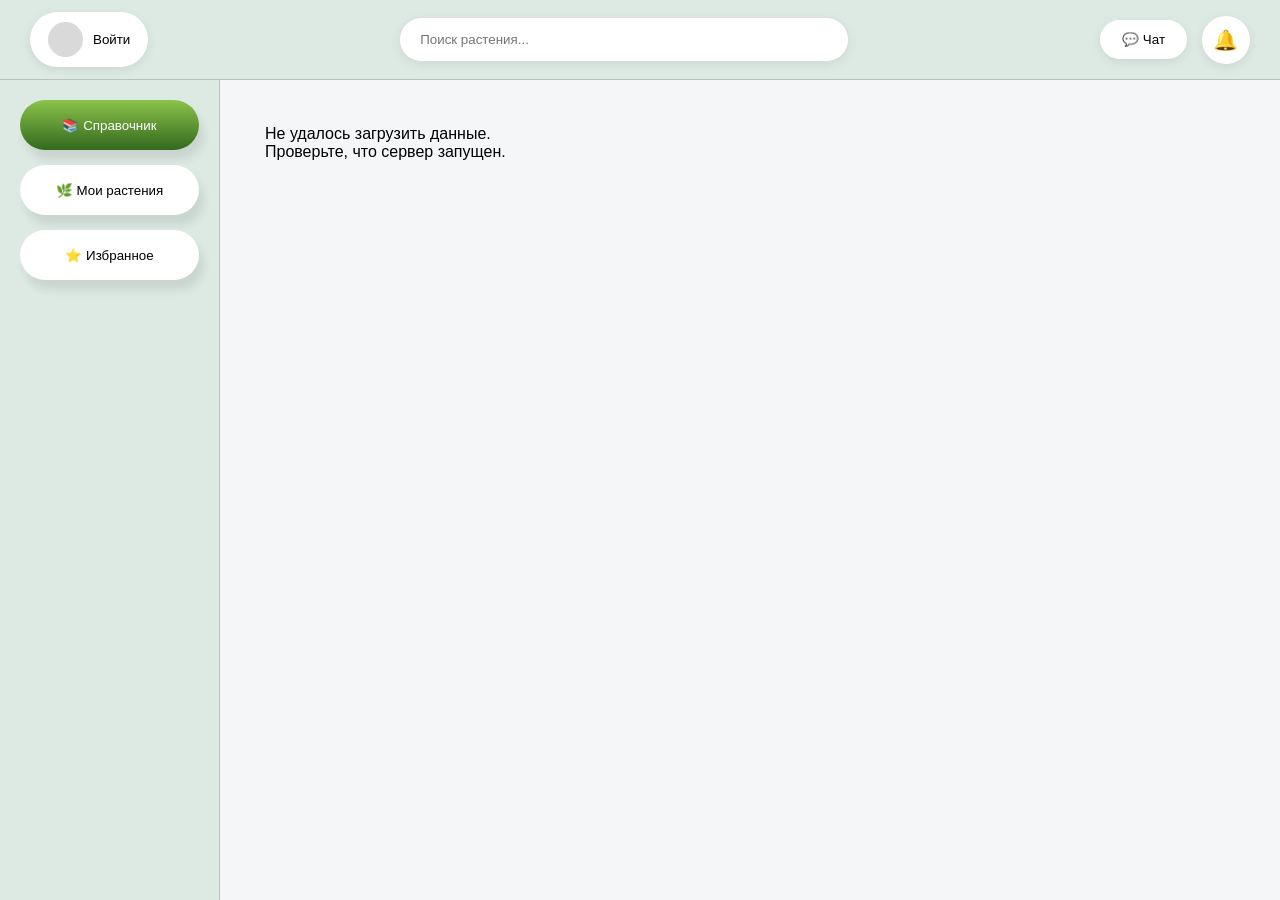
==== commit 7af6fc1c: "Merge origin/main" ====
--- a/layouts/index.html
+++ b/layouts/index.html
@@ -25,6 +25,7 @@
 
         <button class="notification-btn" data-page="notifications">
             🔔
+            <span class="notification-badge" id="notification-badge"></span>
         </button>
 
     </div>
--- a/styles/homePage.css
+++ b/styles/homePage.css
@@ -12,15 +12,11 @@
 
 header{
     height: 80px;
-
     display: flex;
     align-items: center;
     justify-content: space-between;
-
     padding: 0 30px;
-
     background: rgb(221, 234, 227);
-
     border-bottom: 1px solid rgb(181, 195, 188);
 }
 
@@ -28,18 +24,12 @@
     display: flex;
     align-items: center;
     gap: 10px;
-
     padding: 10px 18px;
-
     border: none;
     border-radius: 50px;
-
-    background: white;
-
-    cursor: pointer;
-
+    background: white;
+    cursor: pointer;
     box-shadow: 0 3px 8px rgba(128,128,128,.18);
-
     transition: .2s;
 }
 
@@ -50,23 +40,17 @@
 .account-icon{
     width: 35px;
     height: 35px;
-
     border-radius: 50%;
-
     background: #d9d9d9;
 }
 
 .search{
     width: 450px;
     height: 45px;
-
     border-radius: 50px;
     border: 1px solid #dddddd;
-
     padding: 0 20px;
-
     outline: none;
-
     box-shadow: 0 3px 8px rgba(128,128,128,.15);
 }
 
@@ -77,18 +61,12 @@
 }
 
 .chat-btn{
-
     padding: 12px 22px;
-
     border: none;
     border-radius: 50px;
-
-    background: white;
-
-    cursor: pointer;
-
+    background: white;
+    cursor: pointer;
     box-shadow: 0 3px 8px rgba(128,128,128,.18);
-
     transition: .2s;
 }
 
@@ -97,25 +75,38 @@
 }
 
 .notification-btn{
-
+    position: relative;
     width: 48px;
     height: 48px;
-
-    border: none;
-
+    border: none;
     border-radius: 50%;
-
-    background: white;
-
-    cursor: pointer;
-
+    background: white;
+    cursor: pointer;
     box-shadow: 0 3px 8px rgba(128,128,128,.18);
-
     transition: .2s;
+
+    display: inline-flex;
+    align-items: center;
+    justify-content: center;
+    font-size: 20px;
 }
 
 .notification-btn:hover{
     background: #9ACD32;
+}
+
+.notification-badge {
+    position: absolute;
+    top: 2px;      
+    right: 2px;    
+    width: 12px; 
+    height: 12px;
+    background-color: #ff4d4f; 
+    border-radius: 50%;
+    border: 2px solid white; 
+    
+    display: none;  
+    z-index: 10;  
 }
 
 .notifications-page {
@@ -184,7 +175,7 @@
     padding: 0 25px;
     border: none;
     border-radius: 30px;
-    background: white;
+    background: #ff4d4f;
     color: #333;
     font-weight: bold;
     cursor: pointer;
@@ -193,7 +184,7 @@
 }
 
 .clear-all-btn:hover {
-    background: #C8D030;
+    background: #ff7875;
 }
 
 main{
